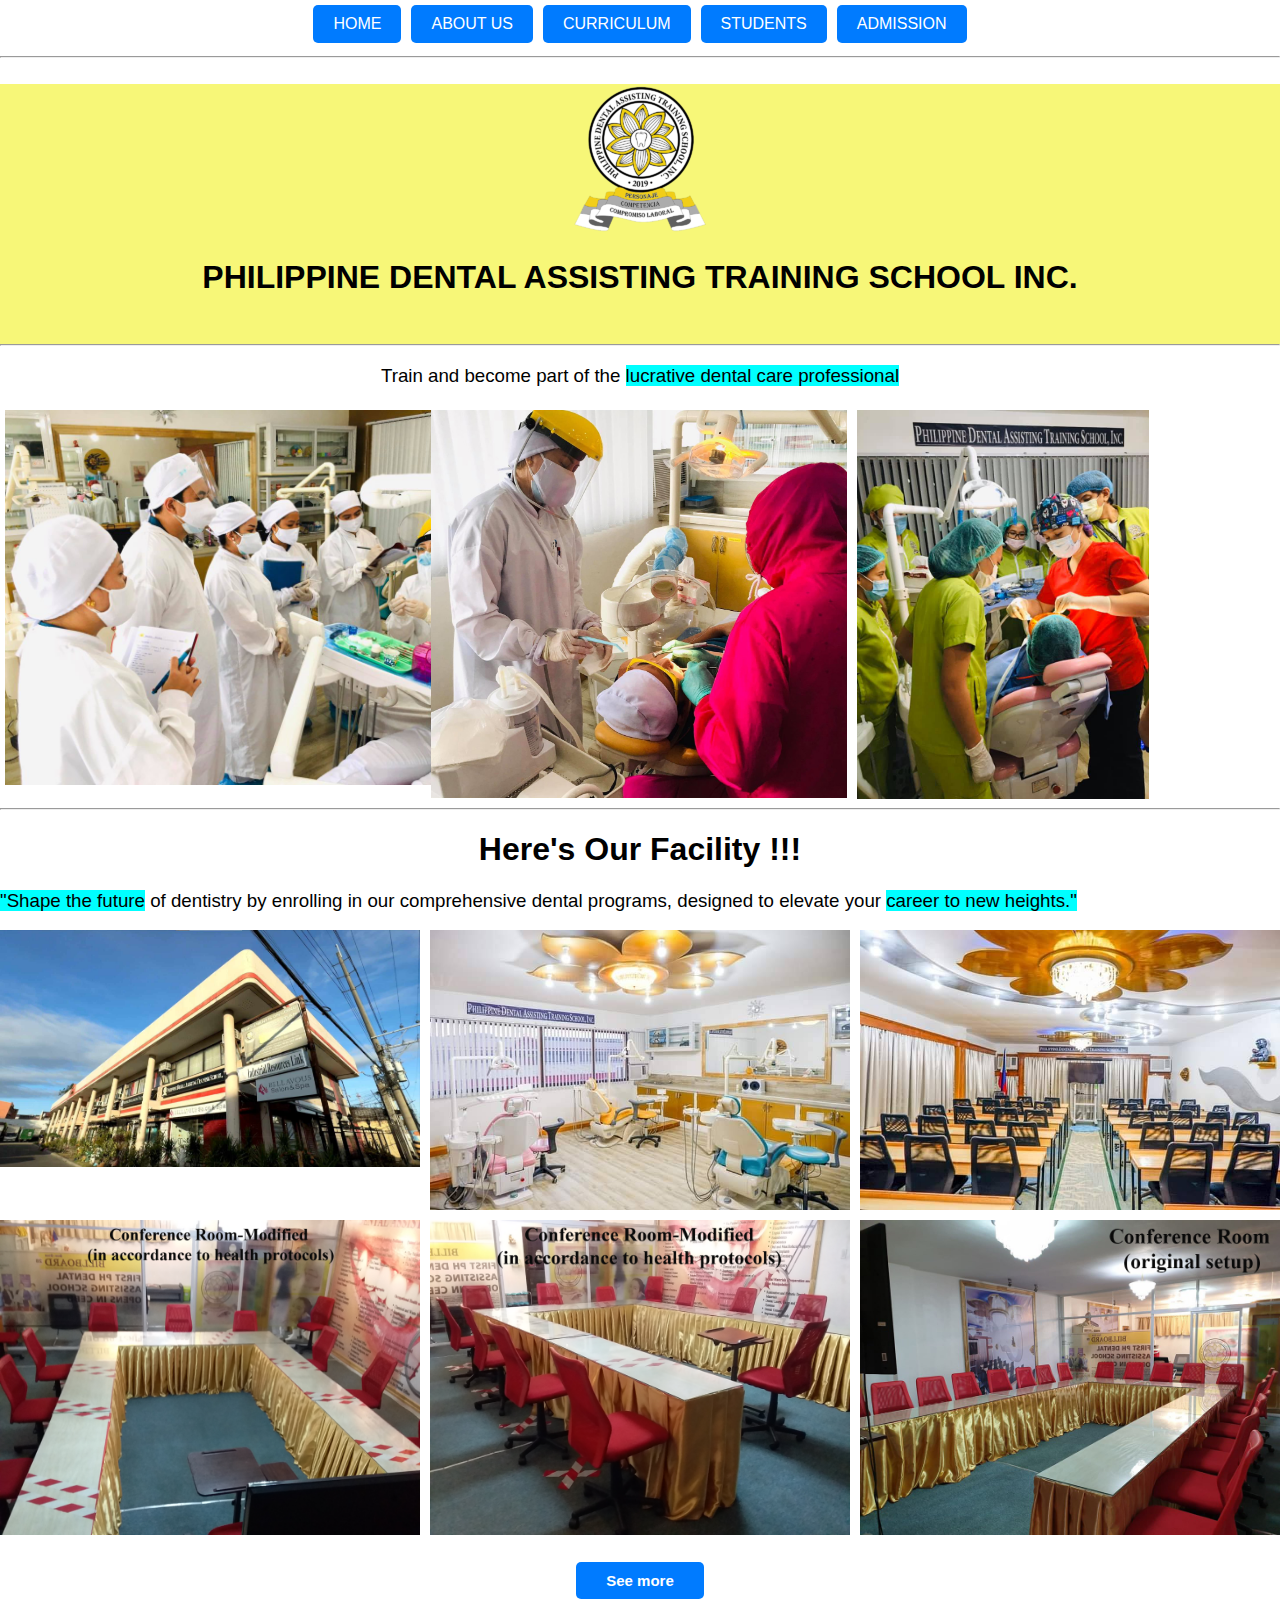
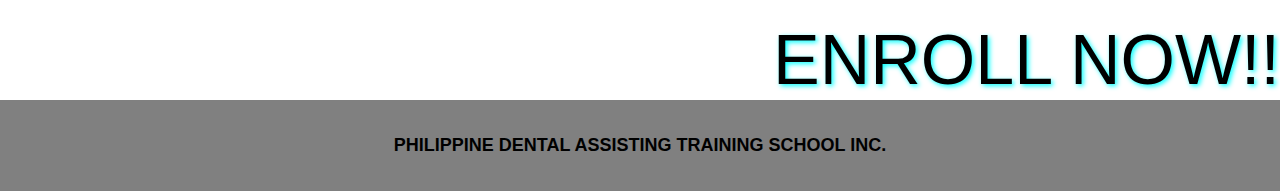
==== index.html @ 1180a1f6 "Add files via upload" ====
<!DOCTYPE html>
<html lang="en">
<head>
    <meta charset="UTF-8">
    <meta name="viewport" content="width=device-width, initial-scale=1.0">
    <title>HOME</title>
    <link rel="stylesheet" href="https://cdnjs.cloudflare.com/ajax/libs/font-awesome/6.5.2/css/all.min.css" integrity="sha512-SnH5WK+bZxgPHs44uWIX+LLJAJ9/2PkPKZ5QiAj6Ta86w+fsb2TkcmfRyVX3pBnMFcV7oQPJkl9QevSCWr3W6A==" crossorigin="anonymous" referrerpolicy="no-referrer" />
    <link rel="stylesheet" href="style.css">
    <link rel="icon" href="pdatsi facilities/favicon-1-150x150.png" type="image/x-icon">
</head>
<body>

<header>
  
    <div class="lheader">
        <a href="index.html" class="btn">HOME</a>
        <a href="indexABOUTUS.html" class="btn">ABOUT US</a>
        <a href="indexcurriculum.htm" class="btn">CURRICULUM</a>
        <a href="indexstudents.html" class="btn">STUDENTS</a>
        <a href="indexadmission.html" class="btn">ADMISSION</a>
      </div>
        
        
       
</header>
   
        <hr> <br>
    <div class="titlenauy">
        <div class="photo1" id="1photo">
               
            <img src="pdatsi facilities/favicon-1-150x150.png" >
            <h1>
                
                 PHILIPPINE DENTAL ASSISTING TRAINING SCHOOL INC.
                
                </h1>
        </div>
        
        <br> <hr>


   </div>
   
   <div class="body">
        <h3>
          
            Train and become 
            part of the <mark>lucrative 
            dental care professional</mark>
            
        </h3>
   </div>
    
       
    <div class="row">
        <div class="column">
            <img src="/pdatsi facilities/136688040_719949301986281_3532129474678514878_o-1024x768-1.jpg" width="120%";>
        </div>
    </div>

    <div class="row">
        <div class="column">
            <img src="/pdatsi facilities/179830741_762716947654496_948550324548782581_n.jpg" width="100%";>
        </div>
    </div>

    <div class="row">
        <div class="column">
            <img src="/pdatsi facilities/82141041_483749178884609_483884454520029184_n.jpg" width="70%";>
        </div>
    </div>
    <br> <hr>
    
    <div class="bakos">
    <h1>
        Here's Our Facility !!!
    </h1>

    <h3>
        <mark> "Shape the future</mark> of dentistry by enrolling in our comprehensive dental programs, designed to elevate your <mark>career to new heights."</mark>
     </h3>
</div>    
    
    
    <div class="gallery">
        <img src="pdatsi facilities/4a5f741f-5b8f-4526-bcf1-3c694ecb5c0c.jpeg" alt="Image 1" height="300px">
        <img src="pdatsi facilities/67437220_380169355909259_4366777426907234304_n-1.jpg" alt="Image 2">
        <img src="pdatsi facilities/67469976_379285165997678_5130773785842024448_n-1.jpg" alt="Image 3">
        <img src="pdatsi facilities/conference-room-modified-1-1024x768-1.png" alt="Image 4">
        <img src="pdatsi facilities/conference-room-modified-1024x768-1.png" alt="Image 5">
        <img src="pdatsi facilities/conference-room-original-setup..png" alt="Image 6">
    </div>

    <div class="see-more">
        <h1>
        <button class="seemore">
            <a href="https://drive.google.com/drive/folders/1iQHcsQP1QdaMtX0l6aK14g6DOKQE0CaK?usp=drive_link" target="_blank"><strong>See more</strong></a>
        </button>    
        </h1>
    
    </div>

        <div id="container">
            <span id="text">
                ENROLL NOW!!

            </span>

        </div>
           
 </body>
            <footer class="para">
                <h2>PHILIPPINE DENTAL ASSISTING TRAINING SCHOOL INC.</h2>
            </footer>
</html>
---- style.css ----
body, html {
    margin: 0;
    padding: 0;
    font-family: Arial, sans-serif;
  }

  .lheader {
    display: flex;
    flex-wrap: wrap;
    justify-content: center; /* Center the buttons horizontally */
    background-color: #ffffff;
    
  }

  .lheader .btn {
    color: white;
    background-color: #007BFF;
    border: none;
    border-radius: 5px;
    padding: 10px 20px;
    margin: 5px;
    font-size: 16px;
    text-align: center;
    text-decoration: none;
    cursor: pointer;
    transition: background-color 0.3s, transform 0.3s;
  }

  .lheader .btn:hover {
    background-color: #0056b3;
    transform: scale(1.05);
  }

  .lheader .btn:active {
    background-color: #003f7f;
    transform: scale(0.95);
  }

  /* Responsive adjustments */
  @media (max-width: 768px) {
    .header .btn {
      font-size: 14px;
      padding: 8px 16px;
      flex: 1 1 100%; /* Make buttons stack on smaller screens */
      text-align: center;
    }
  }

  @media (max-width: 480px) {
    .lheader .btn {
      font-size: 12px;
      padding: 6px 12px;
    }
}

button {
    padding: 10px 15px 10px 15px;
    font-size: 15px;
    cursor: pointer;
    border: none;
    border-radius: 5px;
    background-color: #007BFF;
    color: white;
    transition: background-color 0.13s;
}

button:hover {
    background-color: #2cc2e7;
            box-shadow: 0 0 20px #50e9fd, 0 0 40px #3498db, 0 0 60px #3498db;
}
.titlenauy {
    text-align: center;
    width: auto;
   align-items: center;
   justify-content: center;
   background-color: hsl(60, 89%, 72%);
    
}
h1  {
    color: rgb(0, 0, 0);
    text-align: center;

}
style attribute {
    user-select: none;
}
.body {
    text-align: center;
    font-family: 'Gill Sans', 'Gill Sans MT', Calibri, 'Trebuchet MS', sans-serif;
    animation: fadeIn 3s;
  }
  @keyframes fadeIn {
    0% { opacity: 0; }
    100% { opacity: 1; }
  }
mark {
    
    background-color: aqua;

}
* {
    box-sizing: border-box;
}
.column {
    float: left;
    width: 33.3%;
    padding: 5px;
    display: table;
    animation: fadeIn 3s;

}
.row::after {
    content:normal;
    display: table;
    clear: both;
    border-color: black;
    justify-content: center;
    
   
}
.words {
    font-family: 'Gill Sans', 'Gill Sans MT', Calibri, 'Trebuchet MS', sans-serif;
    text-align: center;
    height: 20px;
    animation: fadeIn 3s;
    
}
.gege {
    background-color: #50e9fd;
}
.gallery {
    display: grid;
    grid-template-columns: repeat(3, 1fr); 
    gap: 10px; 
    border: black;
    animation: fadeIn 3s;
}

.gallery img {
    width: 100%; 
    height: auto; 
}




.see-more {
    color: rgb(63, 233, 245);
    border-radius: 20px;
    align-items: center;
    text-align: center;
    animation: fadeIn 3s;
   

}
a {
    text-decoration: none;
    color: rgb(255, 255, 255);
    padding: 10px 15px 10px 15px;

}
a:hover {
    background-color: #404849;
}
#container {
    width: 100%;
    overflow: hidden;
    text-align: right;
    text-shadow: 2px 2px 5px aqua;

}
#text {
    display: inline-block;
    text-wrap: nowrap;
    font-size: 70px;
    animation: flow 8s linear infinite;
    color: #000000;
}
@keyframes flow {
    from {transform: translateX(100%);}
    to {transform: translateX(-580%);}
}
.para {
    text-align: center;
    background-color: gray;
    font-size: 12PX;
    padding: 20px 10px 20px 10px;
    
}
h3 {
    font-weight: normal;
}
.bakos {
    animation: fadeIn 3s;
}
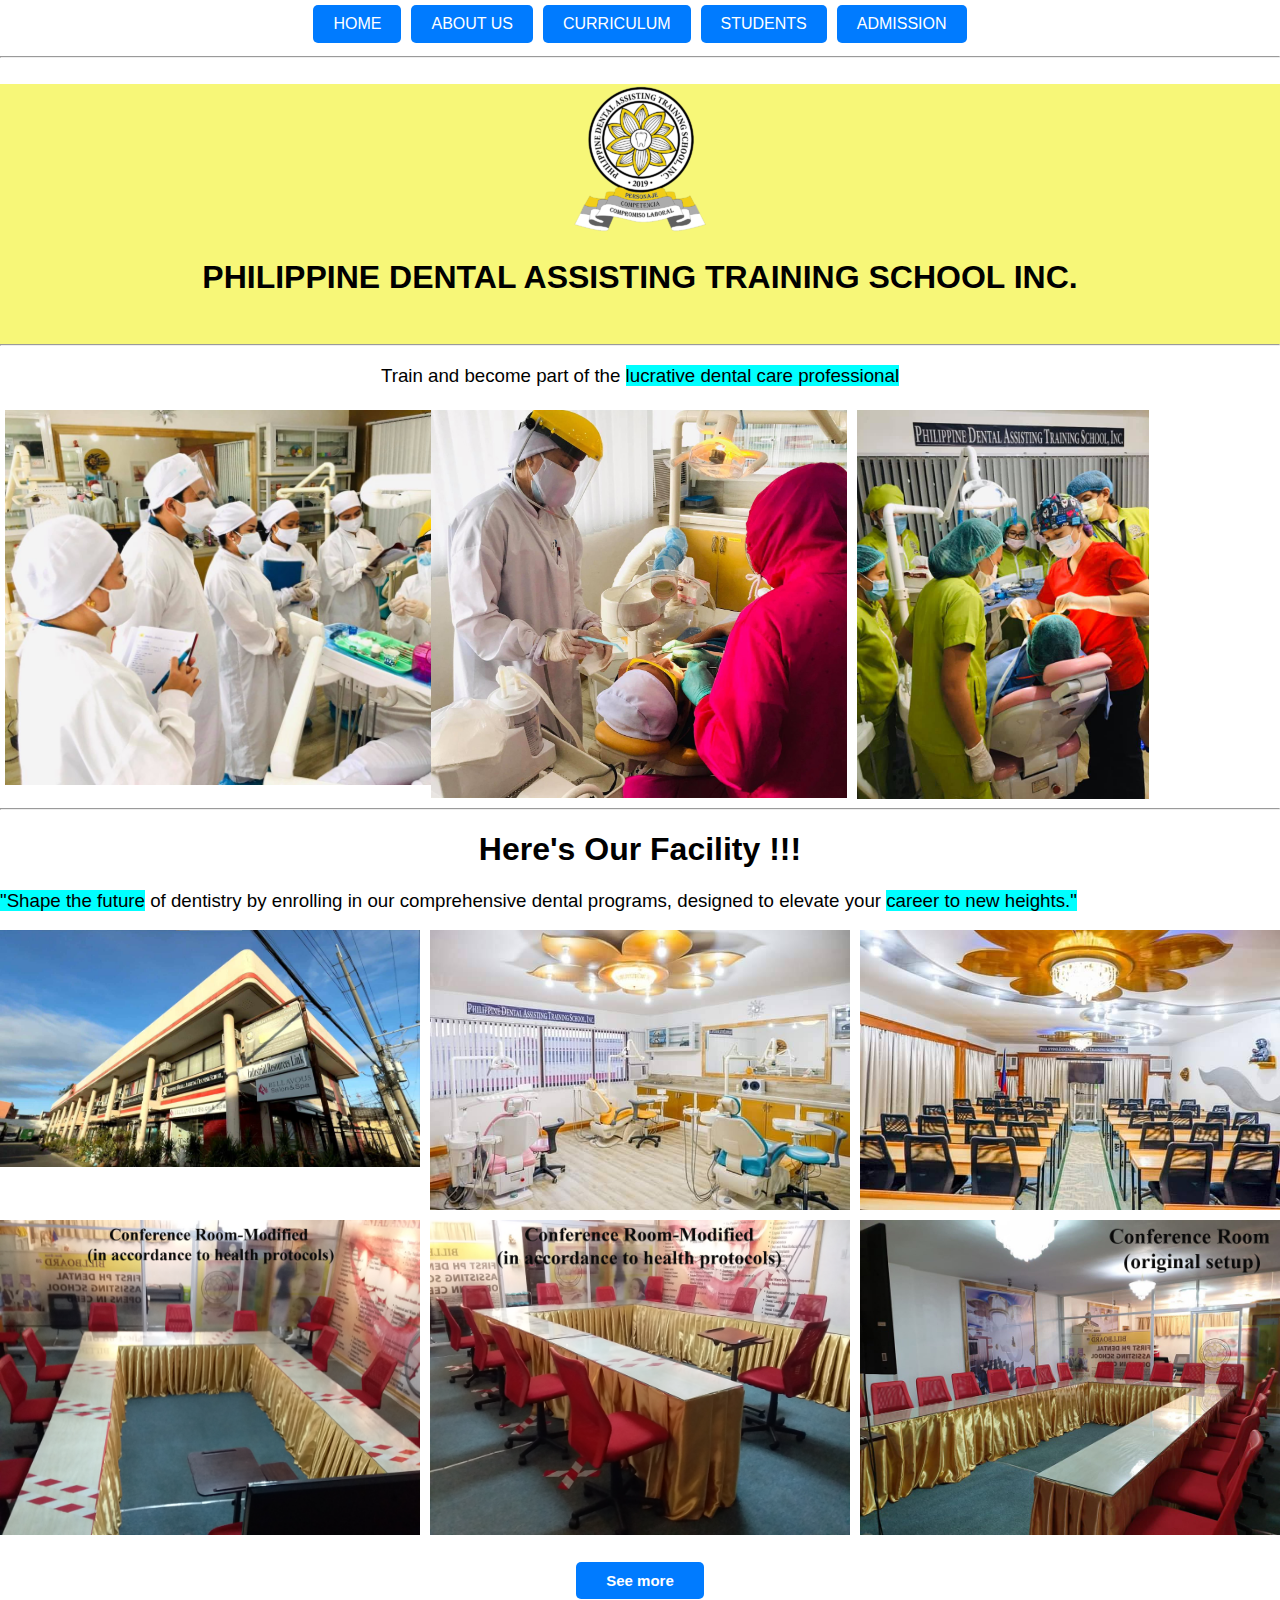
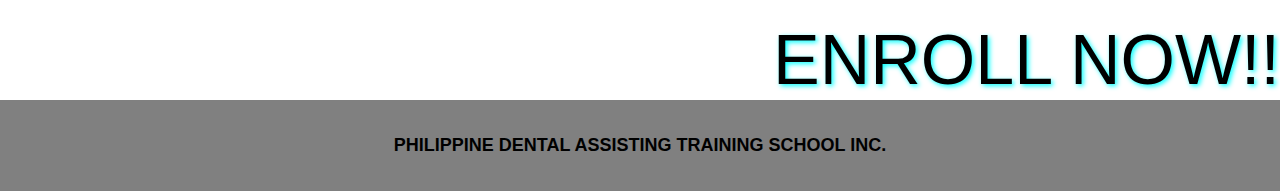
==== commit 6d32c9d3: "Update index.html" ====
--- a/index.html
+++ b/index.html
@@ -54,19 +54,19 @@
        
     <div class="row">
         <div class="column">
-            <img src="/pdatsi facilities/136688040_719949301986281_3532129474678514878_o-1024x768-1.jpg" width="120%";>
+            <img src="/pdatsi facilities/136688040_719949301986281_3532129474678514878_o-1024x768-1.jpg" alt="Image 1" width="120%";>
         </div>
     </div>
 
     <div class="row">
         <div class="column">
-            <img src="/pdatsi facilities/179830741_762716947654496_948550324548782581_n.jpg" width="100%";>
+            <img src="/pdatsi facilities/179830741_762716947654496_948550324548782581_n.jpg" alt="Image 2" width="100%";>
         </div>
     </div>
 
     <div class="row">
         <div class="column">
-            <img src="/pdatsi facilities/82141041_483749178884609_483884454520029184_n.jpg" width="70%";>
+            <img src="/pdatsi facilities/82141041_483749178884609_483884454520029184_n.jpg" alt="Image 3" width="70%";>
         </div>
     </div>
     <br> <hr>
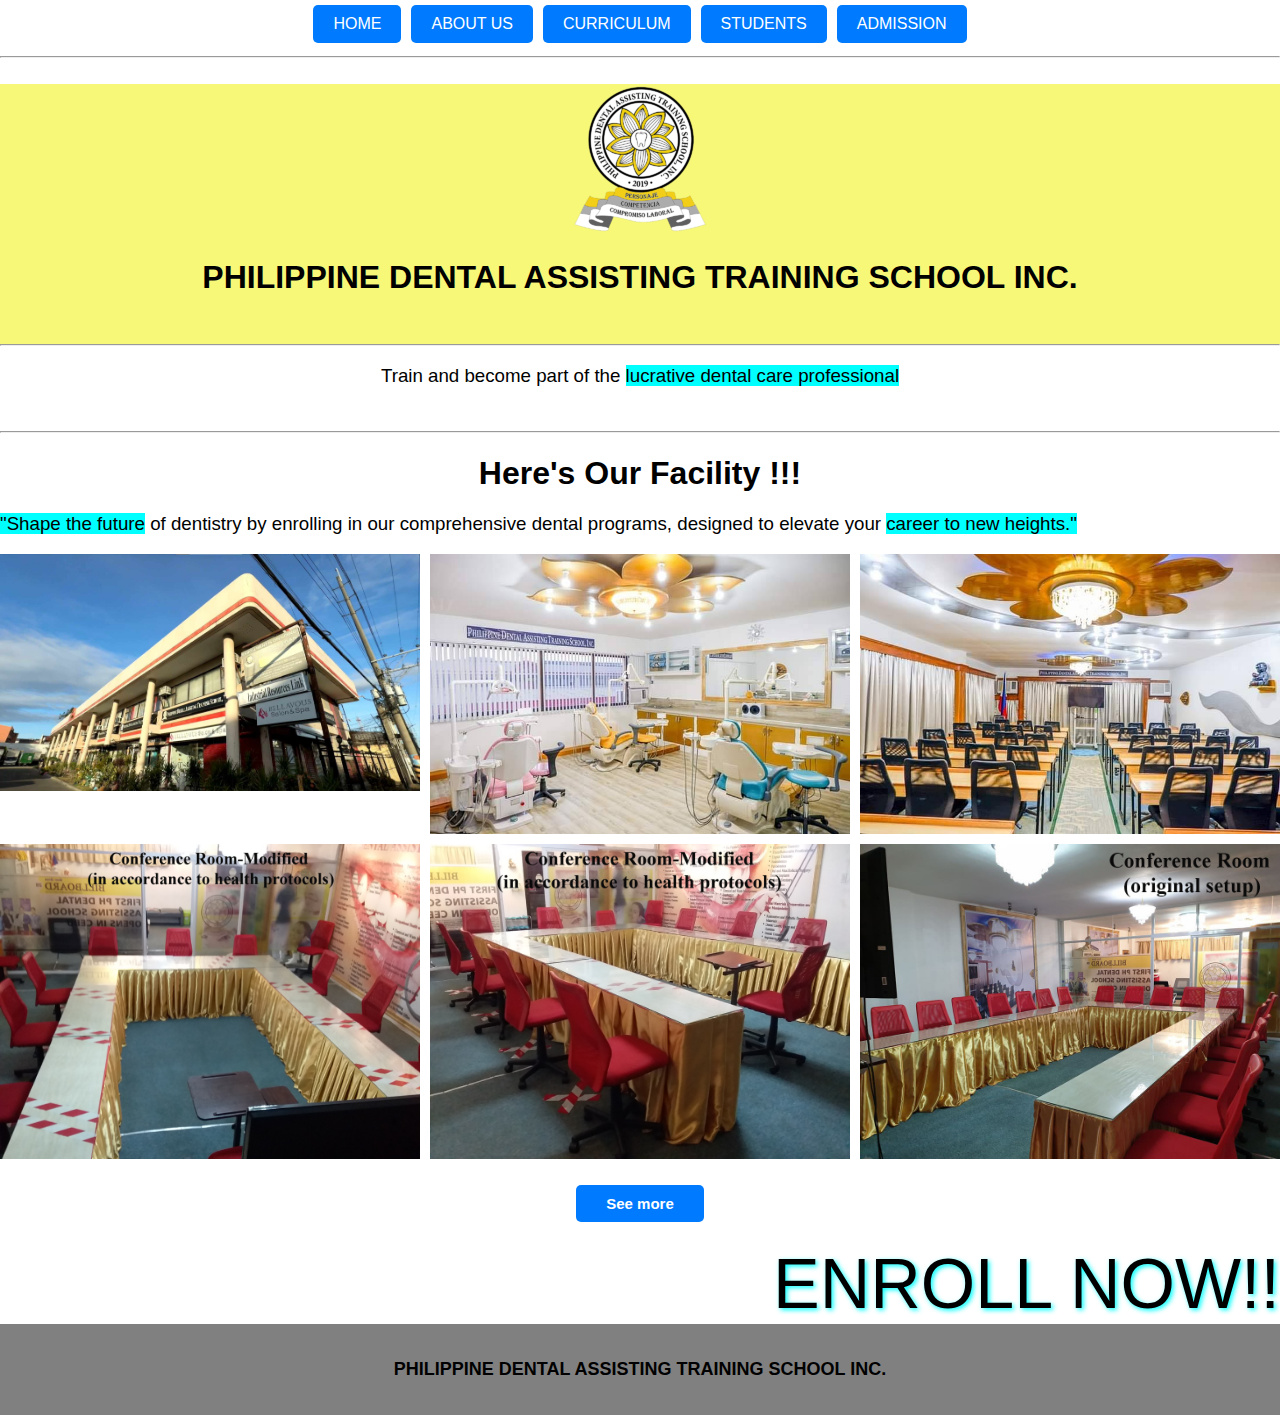
==== commit 2cc29216: "Update index.html" ====
--- a/index.html
+++ b/index.html
@@ -50,25 +50,6 @@
             
         </h3>
    </div>
-    
-       
-    <div class="row">
-        <div class="column">
-            <img src="/pdatsi facilities/136688040_719949301986281_3532129474678514878_o-1024x768-1.jpg" alt="Image 1" width="120%";>
-        </div>
-    </div>
-
-    <div class="row">
-        <div class="column">
-            <img src="/pdatsi facilities/179830741_762716947654496_948550324548782581_n.jpg" alt="Image 2" width="100%";>
-        </div>
-    </div>
-
-    <div class="row">
-        <div class="column">
-            <img src="/pdatsi facilities/82141041_483749178884609_483884454520029184_n.jpg" alt="Image 3" width="70%";>
-        </div>
-    </div>
     <br> <hr>
     
     <div class="bakos">
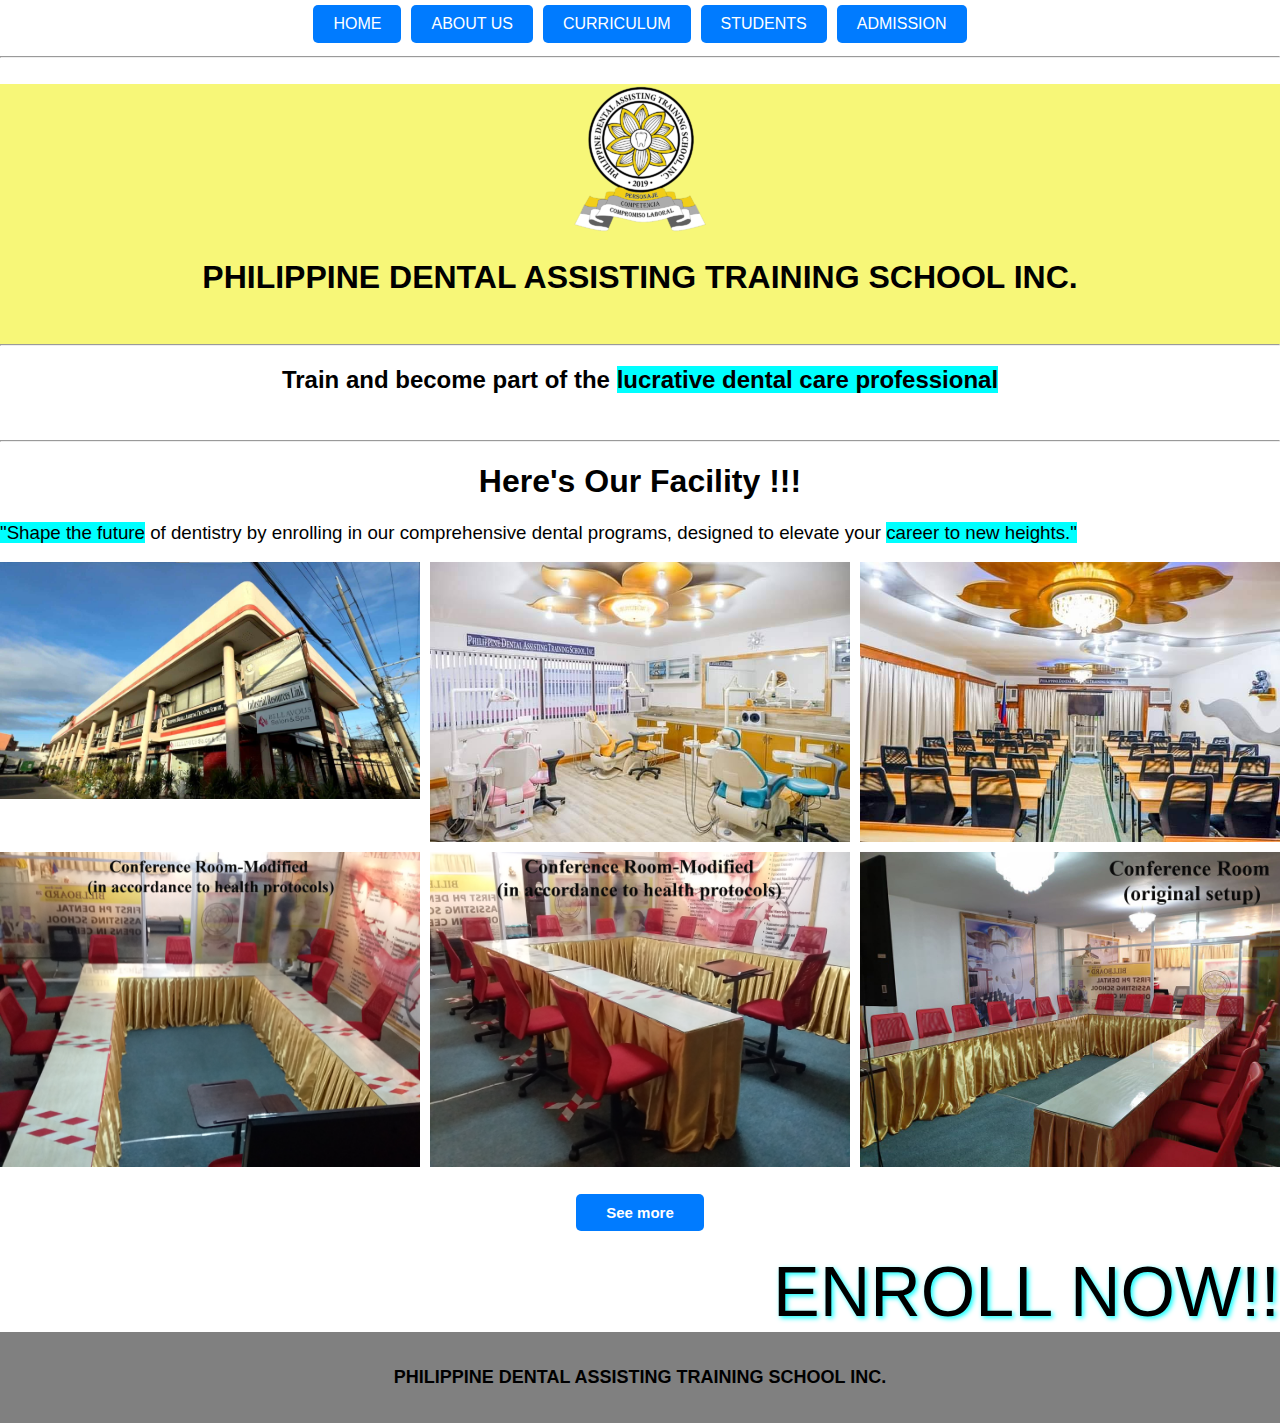
==== commit 70dd3390: "Update index.html" ====
--- a/index.html
+++ b/index.html
@@ -42,13 +42,13 @@
    </div>
    
    <div class="body">
-        <h3>
+        <h2>
           
             Train and become 
             part of the <mark>lucrative 
             dental care professional</mark>
             
-        </h3>
+        </h2>
    </div>
     <br> <hr>
     
